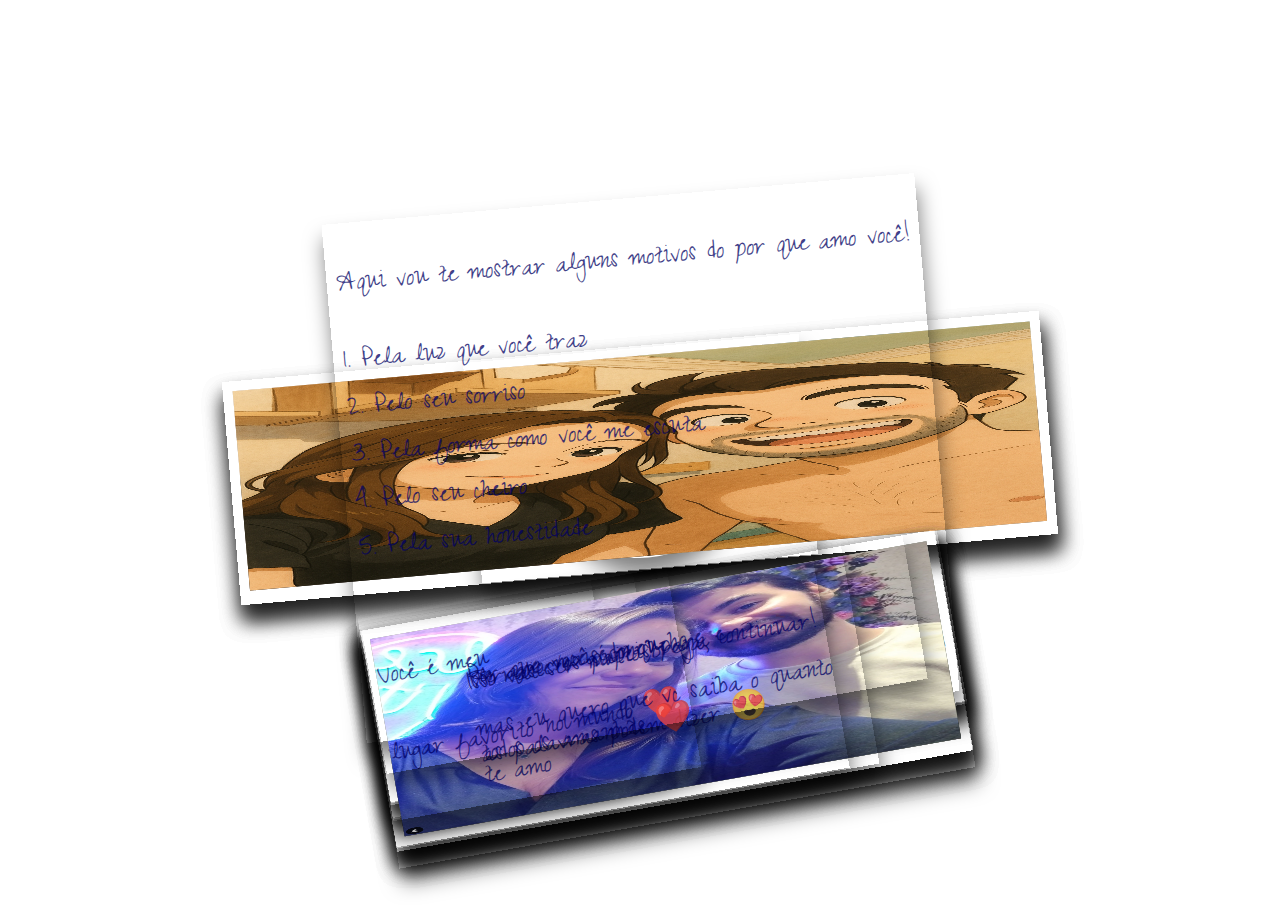
==== index.html @ fb719aec "5" ====
<!DOCTYPE html>
<html lang="en" >
<head>
  <meta charset="UTF-8">
  <title>Declaração ❤️</title>
  <link rel='stylesheet' href='https://fonts.googleapis.com/css2?family=Short+Stack&amp;family=Homemade+Apple&amp;display=swap'>
  <link rel="stylesheet" href="styles.css">
</head>
<body>
  <style>
    .imagem-grande {
      width: 800px;
      height: auto; /* Mantém a proporção */
      max-width: 100%; /* Garante que não ultrapasse o container */
    }
  </style>

<div class="paper heart">
</div>
<div class="paper image">
  <p></p>
</div>
<div class="paper image">
  <p</p>
  <img src="/img/123.png" class="imagem-grande"/>
</div>
<div class="paper image">
  <p></p>
</div>
<div class="paper image">
  <p</p>
  <img src="/img/Sem título.png" class="imagem-grande" />
</div>
<div class="paper image">
  <p>6. Pelo seu olhar<br>7. Pela sua voz<br>8. Porque você acredita em mim</p>
</div>
<div class="paper image">
  <p</p>
  <img src="/img/d92dc28e-8641-4968-bc01-88b1c90afb96.png" class="imagem-grande" />
</div>
<div class="paper image">
  <p> Aqui vou te mostrar alguns motivos do por que amo você!</p>
  <p> 1. Pela luz que você traz<br>2. Pelo seu sorriso<br>3. Pela forma como você me escuta<br>4. Pelo seu cheiro<br>5. Pela sua honestidade</p>
<div class="paper image">
  <p</p>
  <img src="/img/imagem1.png" class="imagem-grande"/>
</div>
<div class="paper image">
  <p> Ik hou van je | Jag älskar dig | Я тебя люблю | Kocham cię | Miluji tě | 愛してる | 我爱你 | </p>
</div>
<div class="paper image">
  <p> Kuyayki | 01001001 00100000 01001100 01001111 01010110 01000101 00100000 01011001 01001111 01010101 | Gi melin |</p>
</div>
<div class="paper image">
  <p> 사랑해 | मैं तुमसे प्यार करता हूँ | أحبك | Seni seviyorum | Σε αγαπώ | אני אוהב אותך | Rohayhu |</p>
</div>
<div class="paper image">
  <p> ❤️ Eu te amo | Te quiero | Je t’aime | Ti amo | Te iubesc | I love you | Ich liebe dich |</p>
</div>
<div class="paper image">
  <p</p>
  <img src="/img/imagem3.jpg" class="imagem-grande" />
</div>
<div class="paper image">
  <p> Meu coração bate </p>
    <p> no ritmo do seu nome 😍 </p>
</div>
<div class="paper image">
  <p</p>
  <img src="/img/imagem2.jpg"  class="imagem-grande"/>
</div> 
<div class="paper image">
  <p> Meu coração é </p>
   <p> seu para sempre ❤️ </p>
</div>
<div class="paper image">
  <img src="/img/imagemfinal.png" class="imagem-grande" />
</div>
<div class="paper image">
    <p> Você é meu </p>
     <p> lugar favorito no mundo ❤️ </p>
  </div>
<div class="paper red">
<p class="p1"> Te amo mais do que</p>
<p class="p2"> as palavras podem dizer 😍</p>
</div>
<div class="paper">
<p class="p1"> Por que você é meu hoje e </p>
  <p class="p1"> todos os amanhãs <span style="color: red !important;">❤️</span></p>
</div>
<div class="paper">
  <p class="p1"> Isso vai ser muito brega,<br> mas eu quero que vc saiba o quanto te amo</p>
  </div>
<div class="paper">
<p class="p1"> Arraste os papéis para continuar!</p>
</div>

<svg xmlns="" id="svg5" version="1.1" viewBox="0 0 502.98 108.61">
    <path id="heart" d="M213.35 29.43c19.41-15.19 33.68 10.86 37.73 18.82-.28-13.61 11.64-40.98 25.94-34.01 32.3 15.74-15.88 83.8-26.4 81.76-13.24-9-51.35-53.3-37.27-66.57Z" style="fill:#ff9999;stroke:#ff9999;stroke-width:1.5;stroke-linecap:butt;stroke-linejoin:miter;stroke-miterlimit:4;stroke-dasharray:none;stroke-opacity:1"/>
    <path  pathLength="1" id="line" d="M5.32 78.13c.96-.01 5-8.5 5.54-8.54.58-.05 6.1 8.51 7.1 8.51 3.66 0 9.29.06 10.71.05 2.53-.01 4.82-72.88 4.82-72.88l4.76 97.28 3.97-24.45 20.45-.22C64 77.86 77.1 63.66 78.36 63.8c1.31.15 6.68 14.08 7.94 14.07 2.3-.03 33.32.04 35.76.02.96 0 5-8.5 5.53-8.53.59-.05 6.1 8.51 7.1 8.5 3.66 0 9.3.07 10.72.06 2.53-.02 4.81-72.89 4.81-72.89l4.77 97.28 3.97-24.44s83.34-3.33 74.69 7.67c-8.65 11-45.3-42.94-31.65-53.58 25.6-19.96 49.96 36.94 40.26 36.5-12.2-.53 1.8-62.32 23.41-51.7 32.24 15.86-17.56 84.92-26.4 81.77-5.73-2.05-.68-21.68 31.4-26.58 26.65-6.42 29.5 2.35 52.62 7.11 2.53-.02 4.82-72.89 4.82-72.89l4.76 97.28 3.97-24.44 20.45-.22c1.31-.02 14.41-14.22 15.68-14.07 1.32.15 6.7 14.08 7.95 14.07 2.29-.03 33.32.04 35.76.02.95 0 5-8.5 5.53-8.54.58-.04 6.1 8.52 7.1 8.52 3.66 0 9.3.06 10.72.05 2.53-.02 4.81-72.89 4.81-72.89l4.77 97.28 3.97-24.44 20.45-.23c1.31-.01 14.4-14.22 15.68-14.07 1.32.16 6.69 14.09 7.94 14.07" />
  </svg>


  <audio id="bgMusic" loop>
    <source src="/img/New West  Those Eyes Chapter 1.mp3" type="audio/mpeg">
  </audio>
  
  <script>
    // Tocar música após interação do usuário (requerido por muitos navegadores)
    document.body.addEventListener('click', function() {
      document.getElementById('bgMusic').play();
    });
    
    // Opção: Volume controlado (0.0 a 1.0)
    document.getElementById('bgMusic').volume = 0.5;
  </script>

<!-- javascript file -->
  <script  src="script.js"></script>
  <script>
    document.addEventListener('DOMContentLoaded', function() {
      // Garante que o body não exceda a viewport
      document.body.style.overflow = 'hidden';
      
      // Opcional: Redimensiona se houver mudanças
      window.addEventListener('resize', function() {
        document.body.style.height = window.innerHeight + 'px';
      });
    });
  </script>
</body>
</html>
---- styles.css ----
@import url('https://fonts.googleapis.com/css2?family=Zeyada&display=swap');
body {
  height: 100vh;
  display: flex;
  align-items: center;
  justify-content: center;
  background-size: 1000px;
  background-image: url("https://www.psdgraphics.com/wp-content/uploads/2022/01/white-math-paper-texture.jpg");
  background-position: center center;
}
.paper {
  background-image: url("https://i0.wp.com/textures.world/wp-content/uploads/2018/10/2-Millimeter-Paper-Background-copy.jpg?ssl=1");
  background-size: 500px;
  background-position: center center;
  padding: 20px 100px;
  transform: rotateZ(-5deg);
  box-shadow: 1px 15px 20px 0px rgba(0,0,0,0.5);
  position: absolute;
}
.paper.heart {
  position: relative;
  width: 200px;
  height: 200px;
  padding: 0;
  border-radius: 50%;
}
.paper.image {
  padding: 10px;
}
.paper.image p {
  font-size: 30px;
}
img {
  max-height: 200px;
  width: 100%;
  user-select: none;
}
.paper.heart::after {
  content: "";
  background-image: url('https://cdn.pixabay.com/photo/2016/03/31/19/25/cartoon-1294994__340.png');
  width: 100%;
  height: 100%;
  position: absolute;
  top: 0;
  left: 0;
  background-size: 150px;
  background-position: center center;
  background-repeat: no-repeat;
  opacity: 0.6;
}
.paper:nth-of-type(3n) {
  background-position: left top;
}
p {
  font-family: 'Zeyada';
  font-size: 50px;
  color: rgb(0,0,100);
  opacity: 0.75;
  user-select: none;
  
}


/*-----------------------*/

body {
  height: 100vh;
  display: flex;
  justify-content: center;
  align-items: center;
}
svg {
  overflow: visible;
}
svg path#line {
  fill: none;
  stroke: #e00000;
  stroke-width: 2;
  stroke-linecap: butt;
  stroke-linejoin: round;
  stroke-miterlimit: 4;
  stroke-dasharray:none;
  stroke-opacity: 1;
  stroke-dasharray: 1;
  stroke-dashoffset: 1;
  animation: dash 4s linear infinite;
}
svg path#heart {
  transform-origin: 50% 50%;
  animation: blink 4s linear infinite;
}

@keyframes dash {
  0% {
    stroke-dashoffset: 1;
  }
  80% {
    stroke-dashoffset: 0;
  }
  100% {
    stroke-dashoffset: 0;
  }
}

@keyframes blink {
  0% {
    opacity: 0;
    transform: scale(0);
  }
  60% {
    opacity: 0;
    transform: scale(0);
  }
  70% {
    opacity: 1;
    transform: scale(1.2);
  }
  75% {
    opacity: 1;
    transform: scale(1.0);
  }
  80% {
    opacity: 1;
    transform: scale(1.2);
  }
  85% {
    opacity: 1;
    transform: scale(1.0);
  }
  100% {
    opacity: 0;
    transform: scale(1.0);
  }
}
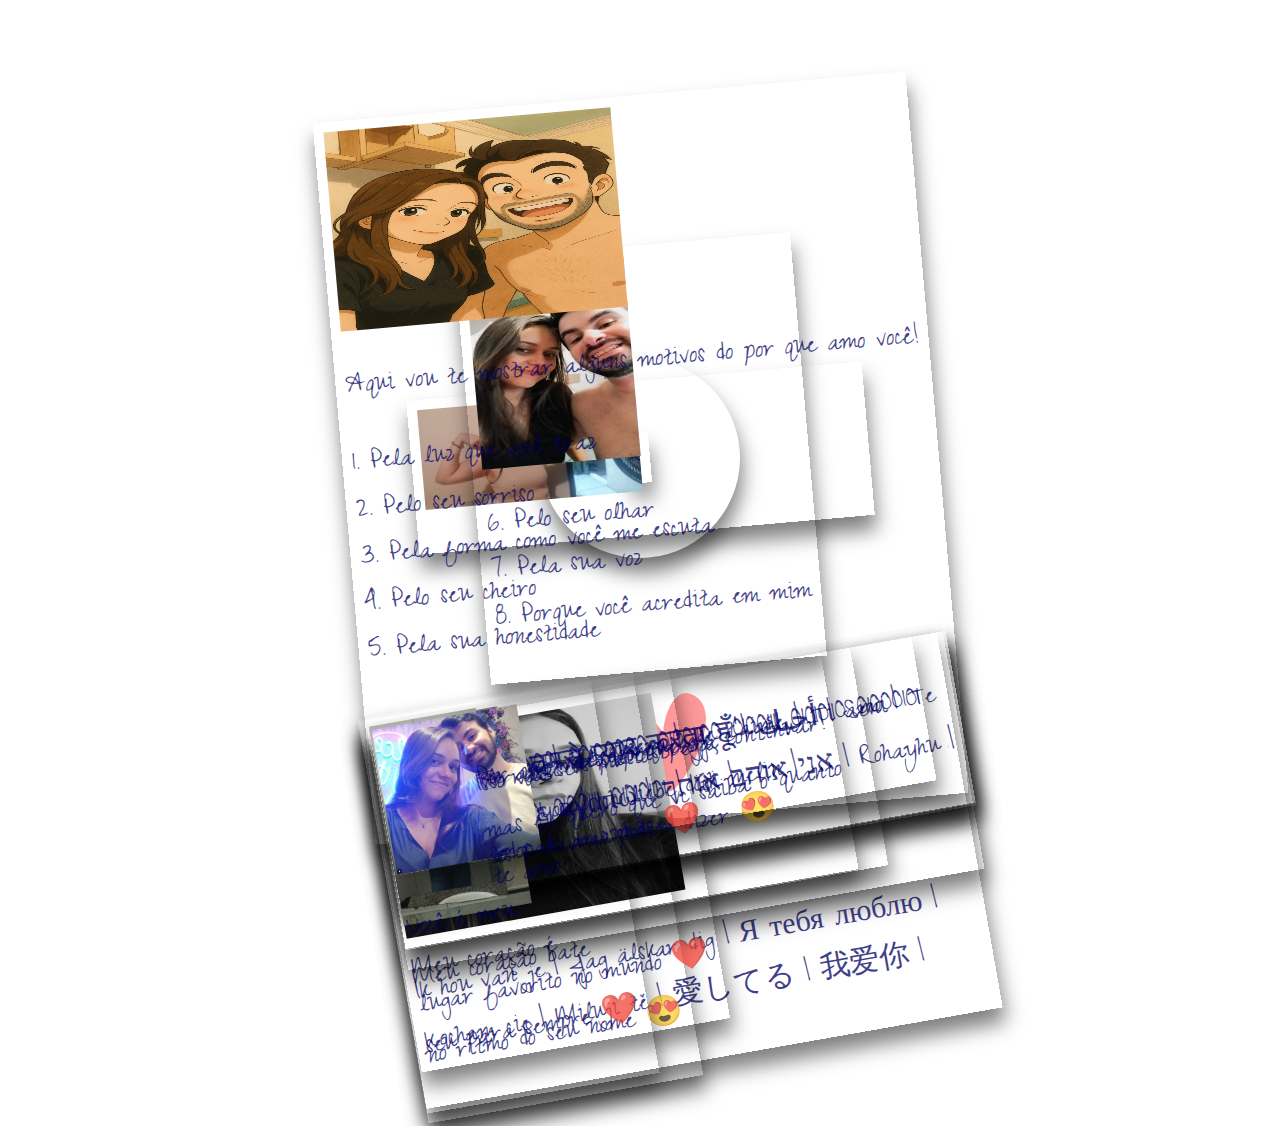
==== commit 6dae4ad5: "6" ====
--- a/index.html
+++ b/index.html
@@ -7,13 +7,6 @@
   <link rel="stylesheet" href="styles.css">
 </head>
 <body>
-  <style>
-    .imagem-grande {
-      width: 800px;
-      height: auto; /* Mantém a proporção */
-      max-width: 100%; /* Garante que não ultrapasse o container */
-    }
-  </style>
 
 <div class="paper heart">
 </div>
@@ -22,28 +15,28 @@
 </div>
 <div class="paper image">
   <p</p>
-  <img src="/img/123.png" class="imagem-grande"/>
+  <img src="/img/123.png" style="width: 50%;/>
 </div>
 <div class="paper image">
   <p></p>
 </div>
 <div class="paper image">
   <p</p>
-  <img src="/img/Sem título.png" class="imagem-grande" />
+  <img src="/img/Sem título.png" style="width: 50%;/>
 </div>
 <div class="paper image">
   <p>6. Pelo seu olhar<br>7. Pela sua voz<br>8. Porque você acredita em mim</p>
 </div>
 <div class="paper image">
   <p</p>
-  <img src="/img/d92dc28e-8641-4968-bc01-88b1c90afb96.png" class="imagem-grande" />
+  <img src="/img/d92dc28e-8641-4968-bc01-88b1c90afb96.png" style="width: 50%;/>
 </div>
 <div class="paper image">
   <p> Aqui vou te mostrar alguns motivos do por que amo você!</p>
   <p> 1. Pela luz que você traz<br>2. Pelo seu sorriso<br>3. Pela forma como você me escuta<br>4. Pelo seu cheiro<br>5. Pela sua honestidade</p>
 <div class="paper image">
   <p</p>
-  <img src="/img/imagem1.png" class="imagem-grande"/>
+  <img src="/img/imagem1.png" style="width: 50%;/>
 </div>
 <div class="paper image">
   <p> Ik hou van je | Jag älskar dig | Я тебя люблю | Kocham cię | Miluji tě | 愛してる | 我爱你 | </p>
@@ -59,7 +52,7 @@
 </div>
 <div class="paper image">
   <p</p>
-  <img src="/img/imagem3.jpg" class="imagem-grande" />
+  <img src="/img/imagem3.jpg" style="width: 50%;/>
 </div>
 <div class="paper image">
   <p> Meu coração bate </p>
@@ -67,14 +60,14 @@
 </div>
 <div class="paper image">
   <p</p>
-  <img src="/img/imagem2.jpg"  class="imagem-grande"/>
-</div> 
+  <img src="/img/imagem2.jpg" style="width: 50%;/>
+</div>
 <div class="paper image">
   <p> Meu coração é </p>
    <p> seu para sempre ❤️ </p>
 </div>
 <div class="paper image">
-  <img src="/img/imagemfinal.png" class="imagem-grande" />
+  <img src="/img/imagemfinal.png" style="width: 50%;/>
 </div>
 <div class="paper image">
     <p> Você é meu </p>
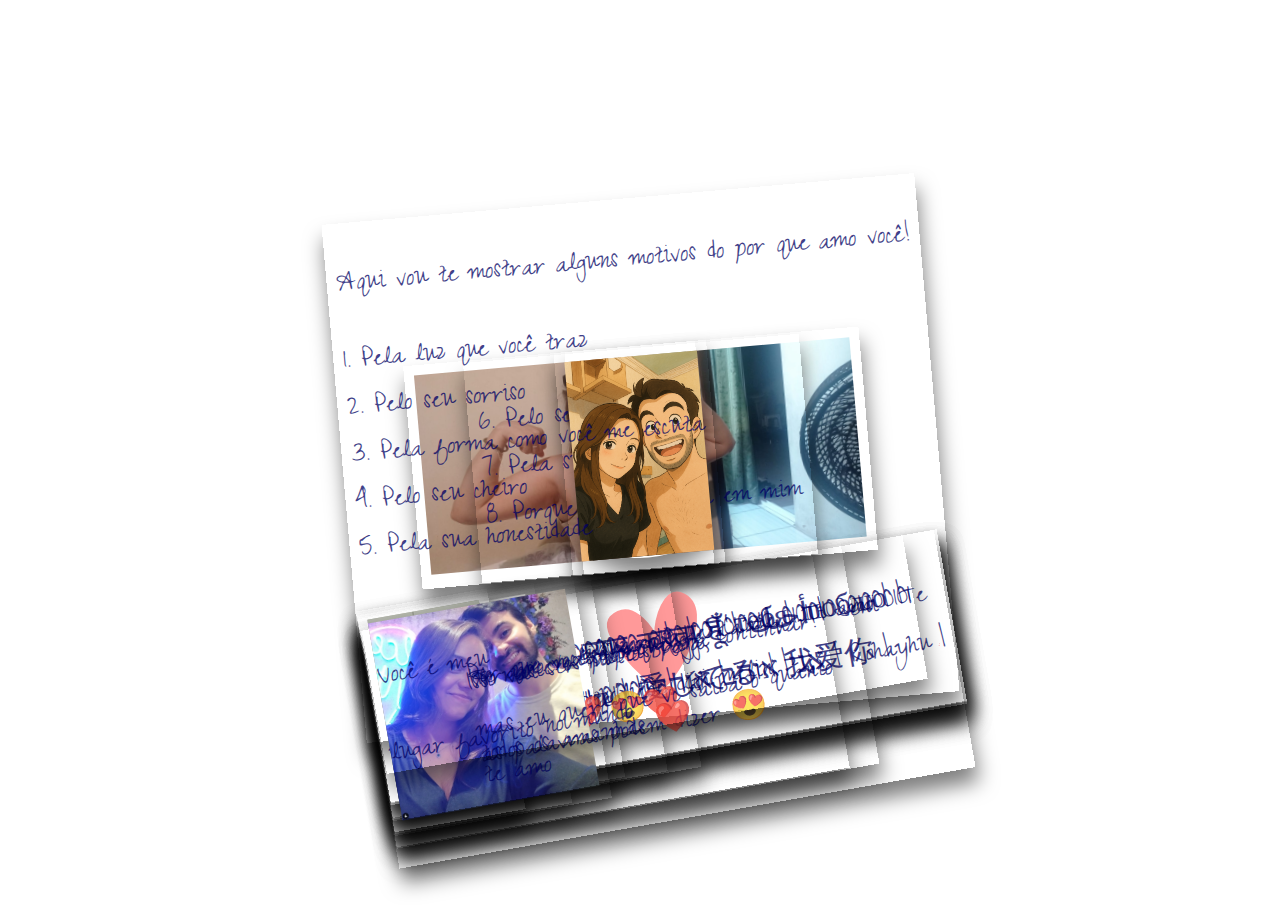
==== commit c397a564: "7" ====
--- a/index.html
+++ b/index.html
@@ -15,28 +15,28 @@
 </div>
 <div class="paper image">
   <p</p>
-  <img src="/img/123.png" style="width: 50%;/>
+  <img src="/img/123.png" />
 </div>
 <div class="paper image">
   <p></p>
 </div>
 <div class="paper image">
   <p</p>
-  <img src="/img/Sem título.png" style="width: 50%;/>
+  <img src="/img/Sem título.png" />
 </div>
 <div class="paper image">
   <p>6. Pelo seu olhar<br>7. Pela sua voz<br>8. Porque você acredita em mim</p>
 </div>
 <div class="paper image">
   <p</p>
-  <img src="/img/d92dc28e-8641-4968-bc01-88b1c90afb96.png" style="width: 50%;/>
+  <img src="/img/d92dc28e-8641-4968-bc01-88b1c90afb96.png" />
 </div>
 <div class="paper image">
   <p> Aqui vou te mostrar alguns motivos do por que amo você!</p>
   <p> 1. Pela luz que você traz<br>2. Pelo seu sorriso<br>3. Pela forma como você me escuta<br>4. Pelo seu cheiro<br>5. Pela sua honestidade</p>
 <div class="paper image">
   <p</p>
-  <img src="/img/imagem1.png" style="width: 50%;/>
+  <img src="/img/imagem1.png" />
 </div>
 <div class="paper image">
   <p> Ik hou van je | Jag älskar dig | Я тебя люблю | Kocham cię | Miluji tě | 愛してる | 我爱你 | </p>
@@ -52,7 +52,7 @@
 </div>
 <div class="paper image">
   <p</p>
-  <img src="/img/imagem3.jpg" style="width: 50%;/>
+  <img src="/img/imagem3.jpg" />
 </div>
 <div class="paper image">
   <p> Meu coração bate </p>
@@ -60,14 +60,14 @@
 </div>
 <div class="paper image">
   <p</p>
-  <img src="/img/imagem2.jpg" style="width: 50%;/>
+  <img src="/img/imagem2.jpg" />
 </div>
 <div class="paper image">
   <p> Meu coração é </p>
    <p> seu para sempre ❤️ </p>
 </div>
 <div class="paper image">
-  <img src="/img/imagemfinal.png" style="width: 50%;/>
+  <img src="/img/imagemfinal.png" />
 </div>
 <div class="paper image">
     <p> Você é meu </p>
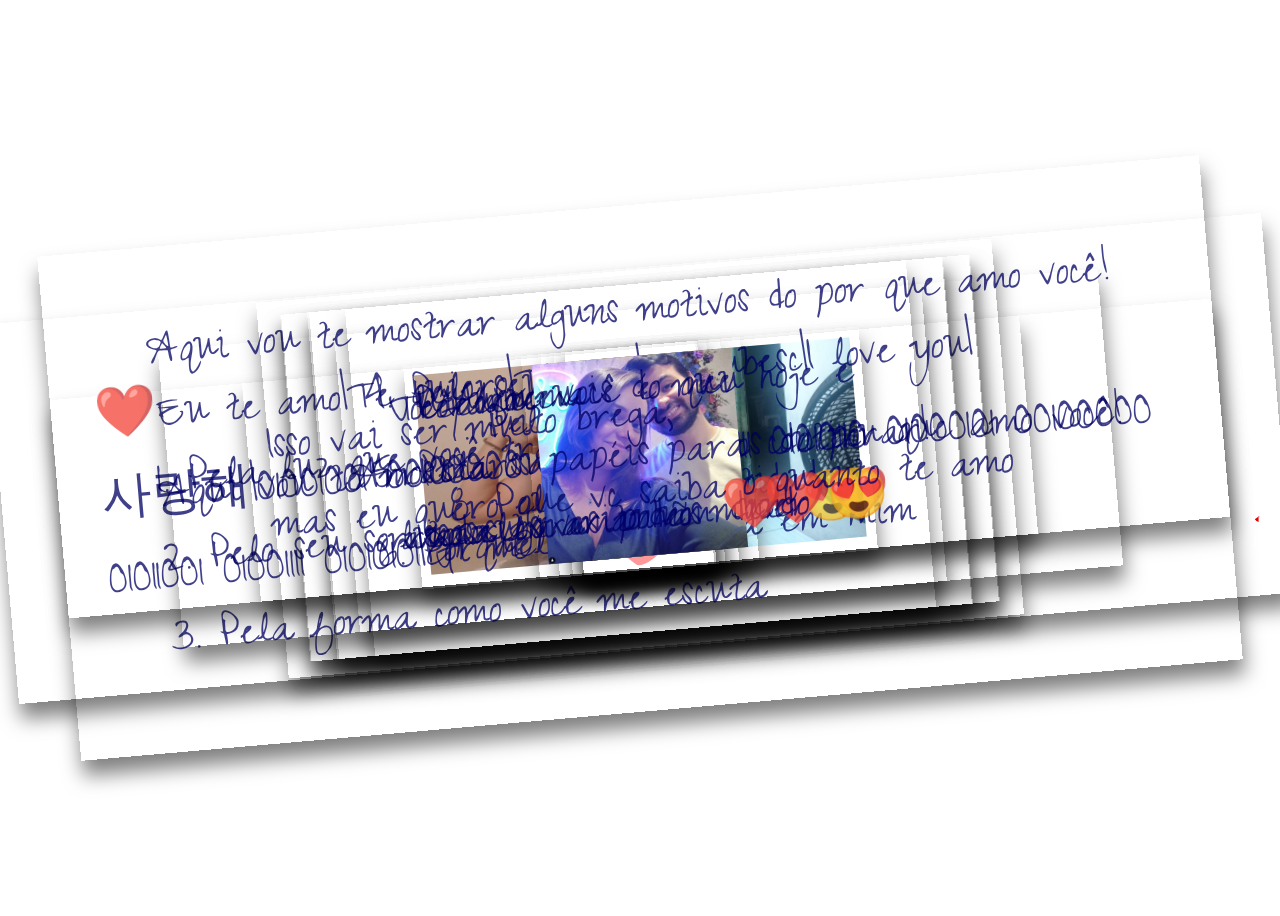
==== commit 1b9bc877: "Frente" ====
--- a/index.html
+++ b/index.html
@@ -1,115 +1,110 @@
 <!DOCTYPE html>
 <html lang="en" >
 <head>
-  <meta charset="UTF-8">
-  <title>Declaração ❤️</title>
-  <link rel='stylesheet' href='https://fonts.googleapis.com/css2?family=Short+Stack&amp;family=Homemade+Apple&amp;display=swap'>
-  <link rel="stylesheet" href="styles.css">
+<meta charset="UTF-8">
+<title>Declaração ❤️</title>
+<link rel='stylesheet' href='https://fonts.googleapis.com/css2?family=Short+Stack&amp;family=Homemade+Apple&amp;display=swap'>
+<link rel="stylesheet" href="styles.css">
 </head>
 <body>
 
 <div class="paper heart">
 </div>
-<div class="paper image">
-  <p></p>
+<div class="paper red">
+<p></p>
 </div>
 <div class="paper image">
-  <p</p>
-  <img src="/img/123.png" />
+<p</p>
+<img src="/img/123.png" />
+</div>
+<div class="paper red">
+<p>7. Pelo seu cheiro<br>8. Pela sua honestidade</p>
 </div>
 <div class="paper image">
-  <p></p>
+<p</p>
+<img src="/img/Sem título.png" />
+</div>
+<div class="paper red">
+<p>4. Pelo seu olhar<br>5. Pela sua voz<br>6. Porque você acredita em mim</p>
 </div>
 <div class="paper image">
-  <p</p>
-  <img src="/img/Sem título.png" />
+<p</p>
+<img src="/img/d92dc28e-8641-4968-bc01-88b1c90afb96.png" />
+</div>
+<div class="paper red">
+<p> Aqui vou te mostrar alguns motivos do por que amo você!</p>
+<p> 1. Pela luz que você traz<br>2. Pelo seu sorriso<br>3. Pela forma como você me escuta</p>
+</div>
+<div class="paper">
+<p> Aqui vou te mostrar alguns motivos do por que amo você!</p>
 </div>
 <div class="paper image">
-  <p>6. Pelo seu olhar<br>7. Pela sua voz<br>8. Porque você acredita em mim</p>
+<p</p>
+<img src="/img/imagem1.png" />
+</div>
+<div class="paper red">
+<p> ❤️Eu te amo|Te quiero|Ti amo|Te iubesc|I love you|<br> 사랑해|01001001 00100000 01001100 01001111 01010110 01000101 00100000 01011001 01001111 01010101|Gi melin❤️ </p>
 </div>
 <div class="paper image">
-  <p</p>
-  <img src="/img/d92dc28e-8641-4968-bc01-88b1c90afb96.png" />
+<p</p>
+<img src="/img/imagem3.jpg" />
+</div>
+<div class="paper">
+<p> Meu coração bate </p>
+<p> no ritmo do seu nome 😍 </p>
 </div>
 <div class="paper image">
-  <p> Aqui vou te mostrar alguns motivos do por que amo você!</p>
-  <p> 1. Pela luz que você traz<br>2. Pelo seu sorriso<br>3. Pela forma como você me escuta<br>4. Pelo seu cheiro<br>5. Pela sua honestidade</p>
-<div class="paper image">
-  <p</p>
-  <img src="/img/imagem1.png" />
+<p</p>
+<img src="/img/imagem2.jpg" />
+</div>
+<div class="paper red">
+<p> Meu coração é </p>
+<p> seu para sempre ❤️ </p>
 </div>
 <div class="paper image">
-  <p> Ik hou van je | Jag älskar dig | Я тебя люблю | Kocham cię | Miluji tě | 愛してる | 我爱你 | </p>
+<img src="/img/imagemfinal.png" />
 </div>
-<div class="paper image">
-  <p> Kuyayki | 01001001 00100000 01001100 01001111 01010110 01000101 00100000 01011001 01001111 01010101 | Gi melin |</p>
+<div class="paper">
+<p> Você é meu </p>
+<p> lugar favorito no mundo ❤️ </p>
 </div>
-<div class="paper image">
-  <p> 사랑해 | मैं तुमसे प्यार करता हूँ | أحبك | Seni seviyorum | Σε αγαπώ | אני אוהב אותך | Rohayhu |</p>
-</div>
-<div class="paper image">
-  <p> ❤️ Eu te amo | Te quiero | Je t’aime | Ti amo | Te iubesc | I love you | Ich liebe dich |</p>
-</div>
-<div class="paper image">
-  <p</p>
-  <img src="/img/imagem3.jpg" />
-</div>
-<div class="paper image">
-  <p> Meu coração bate </p>
-    <p> no ritmo do seu nome 😍 </p>
-</div>
-<div class="paper image">
-  <p</p>
-  <img src="/img/imagem2.jpg" />
-</div>
-<div class="paper image">
-  <p> Meu coração é </p>
-   <p> seu para sempre ❤️ </p>
-</div>
-<div class="paper image">
-  <img src="/img/imagemfinal.png" />
-</div>
-<div class="paper image">
-    <p> Você é meu </p>
-     <p> lugar favorito no mundo ❤️ </p>
-  </div>
 <div class="paper red">
 <p class="p1"> Te amo mais do que</p>
 <p class="p2"> as palavras podem dizer 😍</p>
 </div>
 <div class="paper">
 <p class="p1"> Por que você é meu hoje e </p>
-  <p class="p1"> todos os amanhãs <span style="color: red !important;">❤️</span></p>
+<p class="p1"> todos os amanhãs <span style="color: red !important;">❤️</span></p>
 </div>
 <div class="paper">
-  <p class="p1"> Isso vai ser muito brega,<br> mas eu quero que vc saiba o quanto te amo</p>
-  </div>
+<p class="p1"> Isso vai ser muito brega,<br> mas eu quero que vc saiba o quanto te amo</p>
+</div>
 <div class="paper">
 <p class="p1"> Arraste os papéis para continuar!</p>
 </div>
 
 <svg xmlns="" id="svg5" version="1.1" viewBox="0 0 502.98 108.61">
-    <path id="heart" d="M213.35 29.43c19.41-15.19 33.68 10.86 37.73 18.82-.28-13.61 11.64-40.98 25.94-34.01 32.3 15.74-15.88 83.8-26.4 81.76-13.24-9-51.35-53.3-37.27-66.57Z" style="fill:#ff9999;stroke:#ff9999;stroke-width:1.5;stroke-linecap:butt;stroke-linejoin:miter;stroke-miterlimit:4;stroke-dasharray:none;stroke-opacity:1"/>
-    <path  pathLength="1" id="line" d="M5.32 78.13c.96-.01 5-8.5 5.54-8.54.58-.05 6.1 8.51 7.1 8.51 3.66 0 9.29.06 10.71.05 2.53-.01 4.82-72.88 4.82-72.88l4.76 97.28 3.97-24.45 20.45-.22C64 77.86 77.1 63.66 78.36 63.8c1.31.15 6.68 14.08 7.94 14.07 2.3-.03 33.32.04 35.76.02.96 0 5-8.5 5.53-8.53.59-.05 6.1 8.51 7.1 8.5 3.66 0 9.3.07 10.72.06 2.53-.02 4.81-72.89 4.81-72.89l4.77 97.28 3.97-24.44s83.34-3.33 74.69 7.67c-8.65 11-45.3-42.94-31.65-53.58 25.6-19.96 49.96 36.94 40.26 36.5-12.2-.53 1.8-62.32 23.41-51.7 32.24 15.86-17.56 84.92-26.4 81.77-5.73-2.05-.68-21.68 31.4-26.58 26.65-6.42 29.5 2.35 52.62 7.11 2.53-.02 4.82-72.89 4.82-72.89l4.76 97.28 3.97-24.44 20.45-.22c1.31-.02 14.41-14.22 15.68-14.07 1.32.15 6.7 14.08 7.95 14.07 2.29-.03 33.32.04 35.76.02.95 0 5-8.5 5.53-8.54.58-.04 6.1 8.52 7.1 8.52 3.66 0 9.3.06 10.72.05 2.53-.02 4.81-72.89 4.81-72.89l4.77 97.28 3.97-24.44 20.45-.23c1.31-.01 14.4-14.22 15.68-14.07 1.32.16 6.69 14.09 7.94 14.07" />
-  </svg>
+<path id="heart" d="M213.35 29.43c19.41-15.19 33.68 10.86 37.73 18.82-.28-13.61 11.64-40.98 25.94-34.01 32.3 15.74-15.88 83.8-26.4 81.76-13.24-9-51.35-53.3-37.27-66.57Z" style="fill:#ff9999;stroke:#ff9999;stroke-width:1.5;stroke-linecap:butt;stroke-linejoin:miter;stroke-miterlimit:4;stroke-dasharray:none;stroke-opacity:1"/>
+<path  pathLength="1" id="line" d="M5.32 78.13c.96-.01 5-8.5 5.54-8.54.58-.05 6.1 8.51 7.1 8.51 3.66 0 9.29.06 10.71.05 2.53-.01 4.82-72.88 4.82-72.88l4.76 97.28 3.97-24.45 20.45-.22C64 77.86 77.1 63.66 78.36 63.8c1.31.15 6.68 14.08 7.94 14.07 2.3-.03 33.32.04 35.76.02.96 0 5-8.5 5.53-8.53.59-.05 6.1 8.51 7.1 8.5 3.66 0 9.3.07 10.72.06 2.53-.02 4.81-72.89 4.81-72.89l4.77 97.28 3.97-24.44s83.34-3.33 74.69 7.67c-8.65 11-45.3-42.94-31.65-53.58 25.6-19.96 49.96 36.94 40.26 36.5-12.2-.53 1.8-62.32 23.41-51.7 32.24 15.86-17.56 84.92-26.4 81.77-5.73-2.05-.68-21.68 31.4-26.58 26.65-6.42 29.5 2.35 52.62 7.11 2.53-.02 4.82-72.89 4.82-72.89l4.76 97.28 3.97-24.44 20.45-.22c1.31-.02 14.41-14.22 15.68-14.07 1.32.15 6.7 14.08 7.95 14.07 2.29-.03 33.32.04 35.76.02.95 0 5-8.5 5.53-8.54.58-.04 6.1 8.52 7.1 8.52 3.66 0 9.3.06 10.72.05 2.53-.02 4.81-72.89 4.81-72.89l4.77 97.28 3.97-24.44 20.45-.23c1.31-.01 14.4-14.22 15.68-14.07 1.32.16 6.69 14.09 7.94 14.07" />
+</svg>
 
 
-  <audio id="bgMusic" loop>
-    <source src="/img/New West  Those Eyes Chapter 1.mp3" type="audio/mpeg">
-  </audio>
+<audio id="bgMusic" loop>
+  <source src="/img/New West  Those Eyes Chapter 1.mp3" type="audio/mpeg">
+</audio>
+
+<script>
+  // Tocar música após interação do usuário (requerido por muitos navegadores)
+  document.body.addEventListener('click', function() {
+    document.getElementById('bgMusic').play();
+  });
   
-  <script>
-    // Tocar música após interação do usuário (requerido por muitos navegadores)
-    document.body.addEventListener('click', function() {
-      document.getElementById('bgMusic').play();
-    });
-    
-    // Opção: Volume controlado (0.0 a 1.0)
-    document.getElementById('bgMusic').volume = 0.5;
-  </script>
+  // Opção: Volume controlado (0.0 a 1.0)
+  document.getElementById('bgMusic').volume = 0.5;
+</script>
 
 <!-- javascript file -->
-  <script  src="script.js"></script>
+<script  src="script.js"></script>
   <script>
     document.addEventListener('DOMContentLoaded', function() {
       // Garante que o body não exceda a viewport
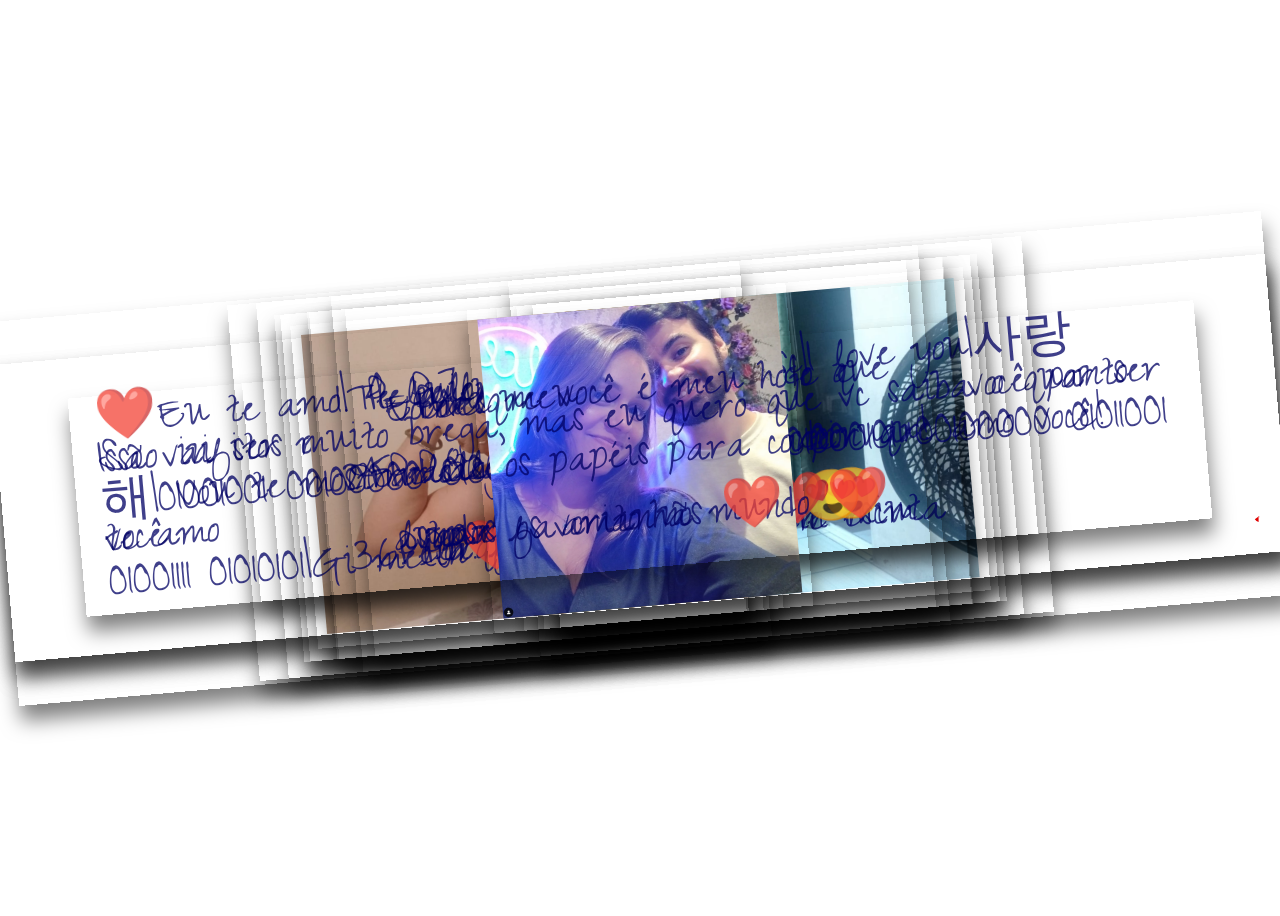
==== commit 93eed922: "ten" ====
--- a/index.html
+++ b/index.html
@@ -2,6 +2,7 @@
 <html lang="en" >
 <head>
 <meta charset="UTF-8">
+<meta name="viewport" content="width=device-width, initial-scale=0.4, minimum-scale=0.4, maximum-scale=1.0, user-scalable=no">
 <title>Declaração ❤️</title>
 <link rel='stylesheet' href='https://fonts.googleapis.com/css2?family=Short+Stack&amp;family=Homemade+Apple&amp;display=swap'>
 <link rel="stylesheet" href="styles.css">
@@ -11,39 +12,46 @@
 <div class="paper heart">
 </div>
 <div class="paper red">
-<p></p>
+  <p>São infitos os motivos, no final so quero agradecer você por ser você </p>
+</div>
+<div class="paper red">
+<p>10. <br>11. <br>12. </p>
 </div>
 <div class="paper image">
 <p</p>
-<img src="/img/123.png" />
+<img src="/img/123.png" style="width: 100%; height: auto;" />
 </div>
 <div class="paper red">
-<p>7. Pelo seu cheiro<br>8. Pela sua honestidade</p>
+<p>7. Pelo seu cheiro<br>8. Pela sua honestidade<br>9. </p>
 </div>
 <div class="paper image">
 <p</p>
-<img src="/img/Sem título.png" />
+<img src="/img/Sem título.png" style="width: 100%; height: auto;"/>
 </div>
 <div class="paper red">
 <p>4. Pelo seu olhar<br>5. Pela sua voz<br>6. Porque você acredita em mim</p>
 </div>
 <div class="paper image">
 <p</p>
-<img src="/img/d92dc28e-8641-4968-bc01-88b1c90afb96.png" />
+<img src="/img/d92dc28e-8641-4968-bc01-88b1c90afb96.png" style="width: 100%; height: auto;"/>
 </div>
 <div class="paper red">
-<p> Aqui vou te mostrar alguns motivos do por que amo você!</p>
 <p> 1. Pela luz que você traz<br>2. Pelo seu sorriso<br>3. Pela forma como você me escuta</p>
 </div>
 <div class="paper">
-<p> Aqui vou te mostrar alguns motivos do por que amo você!</p>
+<p> Vou te mostrar alguns dos motivos do por que amo você!</p>
+</div>
+</div>
+<div class="paper red">
+<p > E mesmo amando mais do que</p>
+<p > as palavras podem dizer 😍</p>
 </div>
 <div class="paper image">
 <p</p>
 <img src="/img/imagem1.png" />
 </div>
 <div class="paper red">
-<p> ❤️Eu te amo|Te quiero|Ti amo|Te iubesc|I love you|<br> 사랑해|01001001 00100000 01001100 01001111 01010110 01000101 00100000 01011001 01001111 01010101|Gi melin❤️ </p>
+<p> ❤️Eu te amo|Te quiero|Ti amo|Te iubesc|I love you|사랑해|01001001 00100000 01001100 01001111 01010110 01000101 00100000 01011001 01001111 01010101|Gi melin❤️ </p>
 </div>
 <div class="paper image">
 <p</p>
@@ -66,18 +74,14 @@
 </div>
 <div class="paper">
 <p> Você é meu </p>
-<p> lugar favorito no mundo ❤️ </p>
-</div>
-<div class="paper red">
-<p class="p1"> Te amo mais do que</p>
-<p class="p2"> as palavras podem dizer 😍</p>
+<p> lugar favorito no mundo ❤️ </p> 
 </div>
 <div class="paper">
 <p class="p1"> Por que você é meu hoje e </p>
 <p class="p1"> todos os amanhãs <span style="color: red !important;">❤️</span></p>
 </div>
 <div class="paper">
-<p class="p1"> Isso vai ser muito brega,<br> mas eu quero que vc saiba o quanto te amo</p>
+<p class="p1"> Isso vai ser muito brega, mas eu quero que vc saiba o quanto te amo</p>
 </div>
 <div class="paper">
 <p class="p1"> Arraste os papéis para continuar!</p>
@@ -105,16 +109,6 @@
 
 <!-- javascript file -->
 <script  src="script.js"></script>
-  <script>
-    document.addEventListener('DOMContentLoaded', function() {
-      // Garante que o body não exceda a viewport
-      document.body.style.overflow = 'hidden';
-      
-      // Opcional: Redimensiona se houver mudanças
-      window.addEventListener('resize', function() {
-        document.body.style.height = window.innerHeight + 'px';
-      });
-    });
-  </script>
+
 </body>
 </html>--- a/styles.css
+++ b/styles.css
@@ -31,7 +31,7 @@
   font-size: 30px;
 }
 img {
-  max-height: 200px;
+  max-height: 300px;
   width: 100%;
   user-select: none;
 }
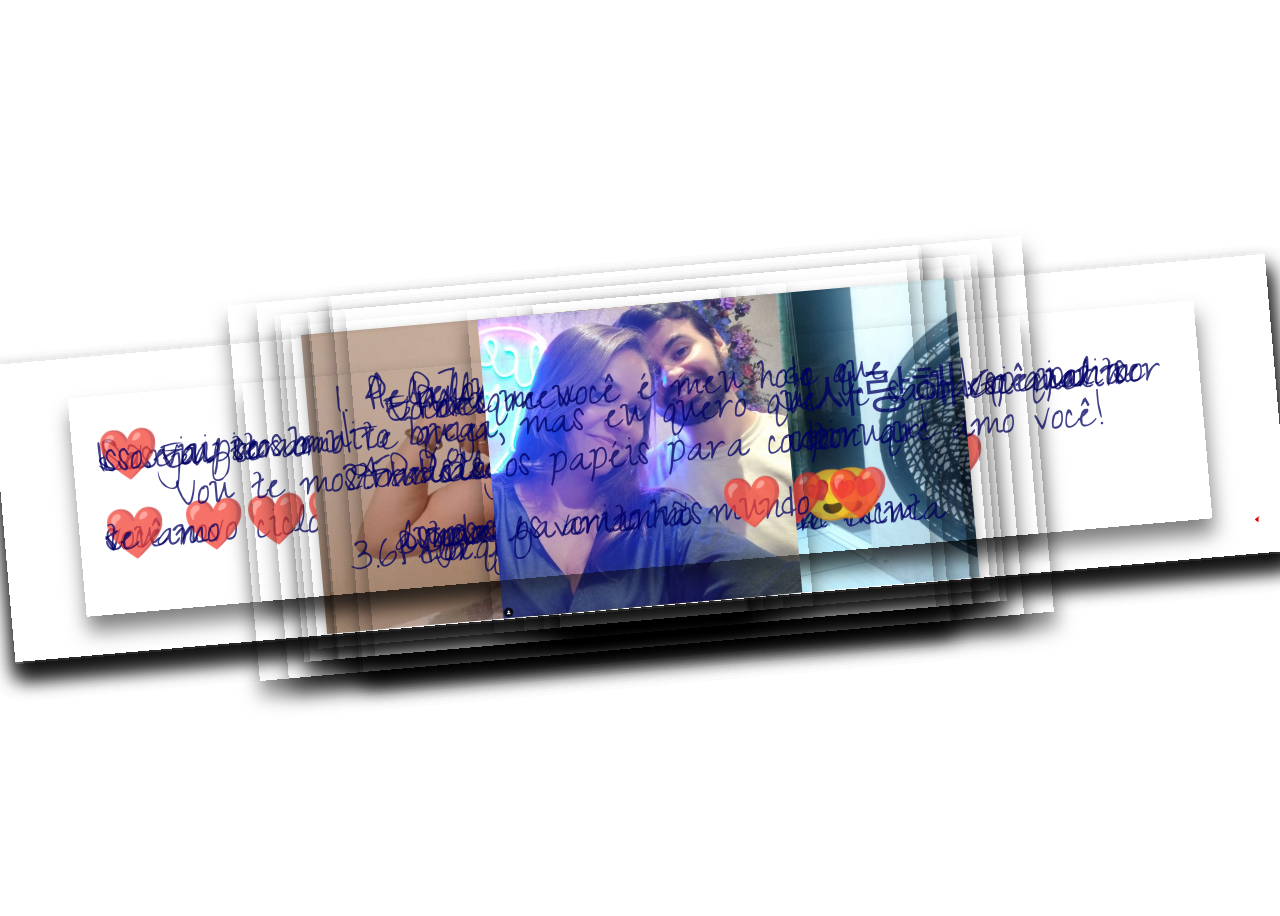
==== commit 89457a31: "Last" ====
--- a/index.html
+++ b/index.html
@@ -12,17 +12,20 @@
 <div class="paper heart">
 </div>
 <div class="paper red">
-  <p>São infitos os motivos, no final so quero agradecer você por ser você </p>
+  <p>Desejo parabéns para você, que tudo seja mais que especial no seu novo ciclo, amor da minha vida toda! ❤️❤️❤️</p>
 </div>
 <div class="paper red">
-<p>10. <br>11. <br>12. </p>
+  <p>São infitos os motivos, no final so quero agradecer você por ser você ❤️❤️❤️</p>
+</div>
+<div class="paper red">
+<p>10. Pela sua força <br>11. Por sua determinação <br>12. Pelo seu amor </p>
 </div>
 <div class="paper image">
 <p</p>
 <img src="/img/123.png" style="width: 100%; height: auto;" />
 </div>
 <div class="paper red">
-<p>7. Pelo seu cheiro<br>8. Pela sua honestidade<br>9. </p>
+<p>7. Pelo seu cheiro<br>8. Pela sua honestidade<br>9. Por ser inteligente </p>
 </div>
 <div class="paper image">
 <p</p>
@@ -51,7 +54,7 @@
 <img src="/img/imagem1.png" />
 </div>
 <div class="paper red">
-<p> ❤️Eu te amo|Te quiero|Ti amo|Te iubesc|I love you|사랑해|01001001 00100000 01001100 01001111 01010110 01000101 00100000 01011001 01001111 01010101|Gi melin❤️ </p>
+<p> ❤️Eu te amo|Te quiero|Ti amo|I love you|사랑해|Gi melin❤️ </p>
 </div>
 <div class="paper image">
 <p</p>
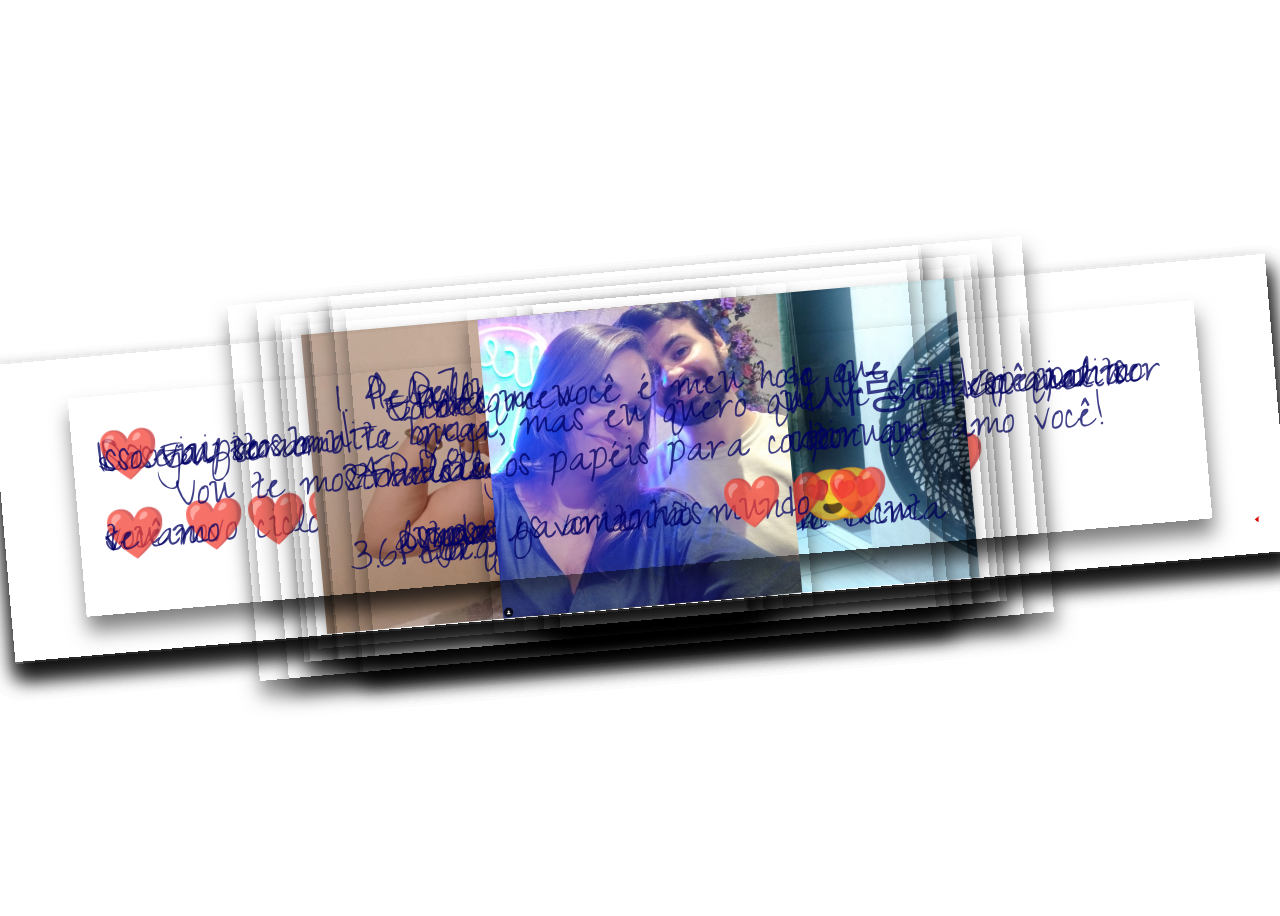
==== commit c3a9070c: "Ultimo oficial" ====
--- a/index.html
+++ b/index.html
@@ -14,6 +14,10 @@
 <div class="paper red">
   <p>Desejo parabéns para você, que tudo seja mais que especial no seu novo ciclo, amor da minha vida toda! ❤️❤️❤️</p>
 </div>
+<div class="paper image">
+  <p</p>
+  <img src="/img/ChatGPT Image 1 de abr. de 2025, 07_52_21.png" style="width: 100%; height: auto;" />
+  </div>
 <div class="paper red">
   <p>São infitos os motivos, no final so quero agradecer você por ser você ❤️❤️❤️</p>
 </div>
